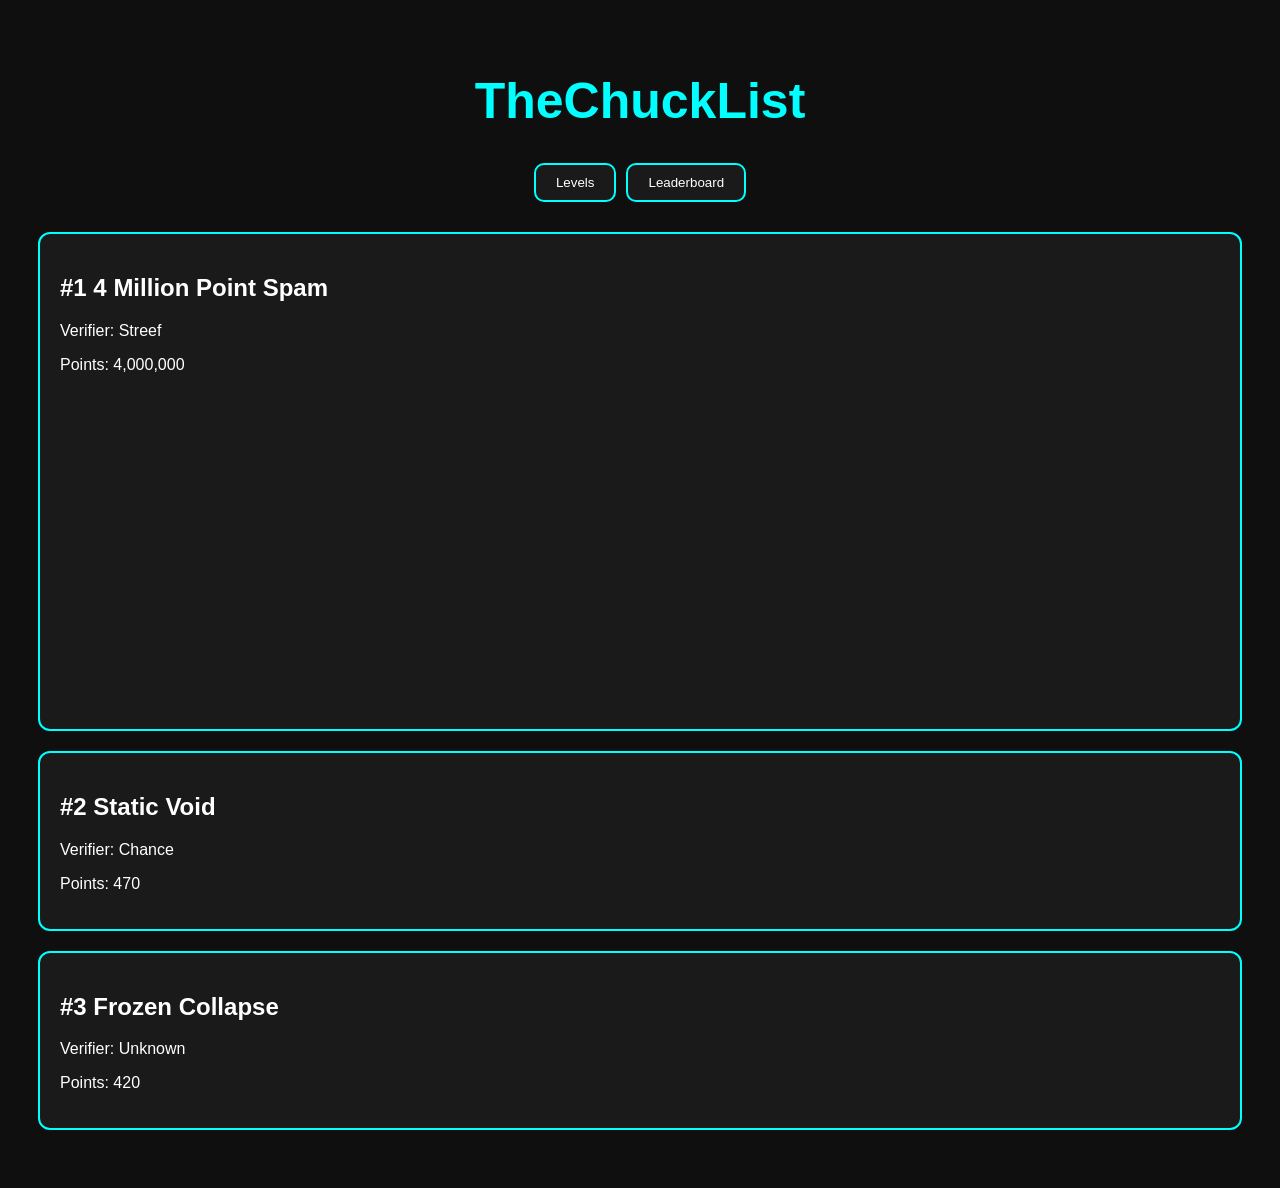
==== index.html @ db89debf "Update index.html" ====
<!DOCTYPE html>
<html>
<head>
    <title>TheChuckList</title>
    <link rel="stylesheet" href="style.css">
</head>

<body>

    <h1>TheChuckList</h1>

    <div class="top-bar">
        <a href="index.html"><button>Levels</button></a>
        <a href="leaderboard.html"><button>Leaderboard</button></a>
    </div>

    <!-- #1 LEVEL -->
    <div class="level-card">
        <h2>#1 4 Million Point Spam</h2>
        <p>Verifier: Streef</p>
        <p>Points: 4,000,000</p>

        <div class="video">
            <iframe width="100%" height="315"
            src="https://www.youtube.com/embed/7s5hn55QM9I"
            title="4 Million Point Spam Verification"
            frameborder="0"
            allow="accelerometer; autoplay; clipboard-write; encrypted-media; gyroscope; picture-in-picture"
            allowfullscreen>
            </iframe>
        </div>
    </div>

    <!-- other example levels -->
    <div class="level-card">
        <h2>#2 Static Void</h2>
        <p>Verifier: Chance</p>
        <p>Points: 470</p>
    </div>

    <div class="level-card">
        <h2>#3 Frozen Collapse</h2>
        <p>Verifier: Unknown</p>
        <p>Points: 420</p>
    </div>

</body>
</html>
---- style.css ----
body {
    background: #0f0f0f;
    color: white;
    font-family: Arial, sans-serif;
    padding: 30px;
}

h1 {
    text-align: center;
    color: cyan;
    font-size: 50px;
}

.top-bar {
    display: flex;
    justify-content: center;
    gap: 10px;
    margin-bottom: 30px;
}

button {
    background: #1a1a1a;
    border: 2px solid cyan;
    color: white;
    padding: 10px 20px;
    border-radius: 10px;
    cursor: pointer;
}

button:hover {
    background: cyan;
    color: black;
}

.level-card {
    background: #1a1a1a;
    border: 2px solid cyan;
    border-radius: 12px;
    padding: 20px;
    margin-bottom: 20px;
    transition: 0.2s;
}

.level-card:hover {
    transform: scale(1.02);
}

.leaderboard {
    margin-top: 40px;
    background: #1a1a1a;
    border: 2px solid purple;
    border-radius: 12px;
    padding: 20px;
}

.player {
    display: flex;
    justify-content: space-between;
    margin-top: 10px;
    padding: 10px;
    background: #111;
    border-radius: 8px;
}
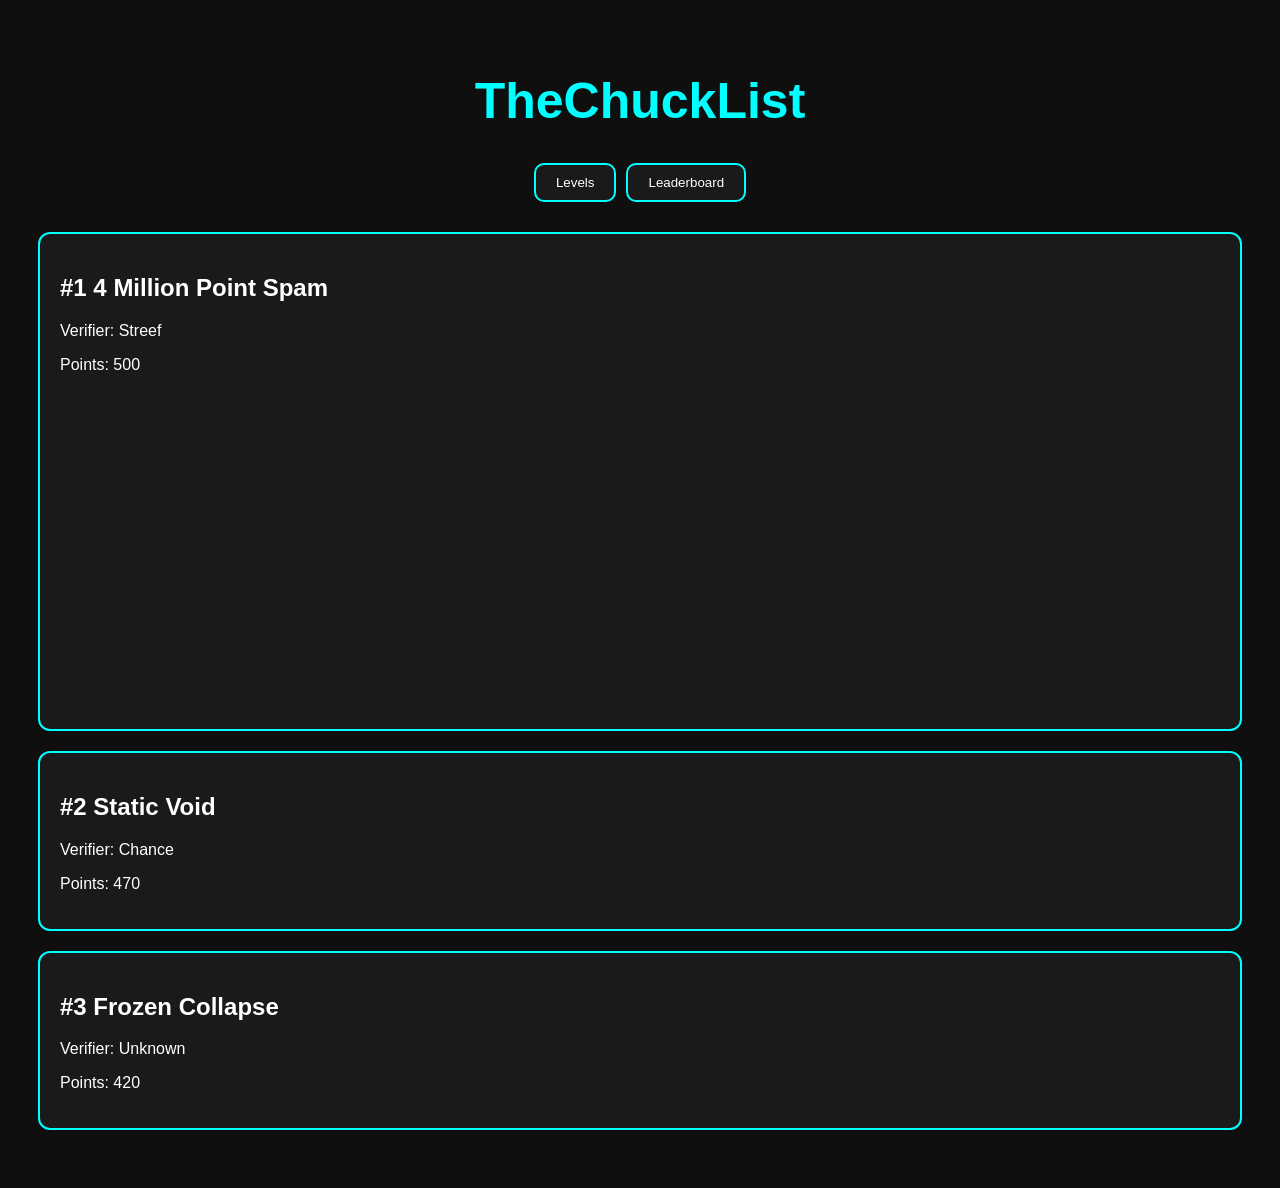
==== commit bce928b1: "Update index.html" ====
--- a/index.html
+++ b/index.html
@@ -18,7 +18,7 @@
     <div class="level-card">
         <h2>#1 4 Million Point Spam</h2>
         <p>Verifier: Streef</p>
-        <p>Points: 4,000,000</p>
+        <p>Points: 500</p>
 
         <div class="video">
             <iframe width="100%" height="315"
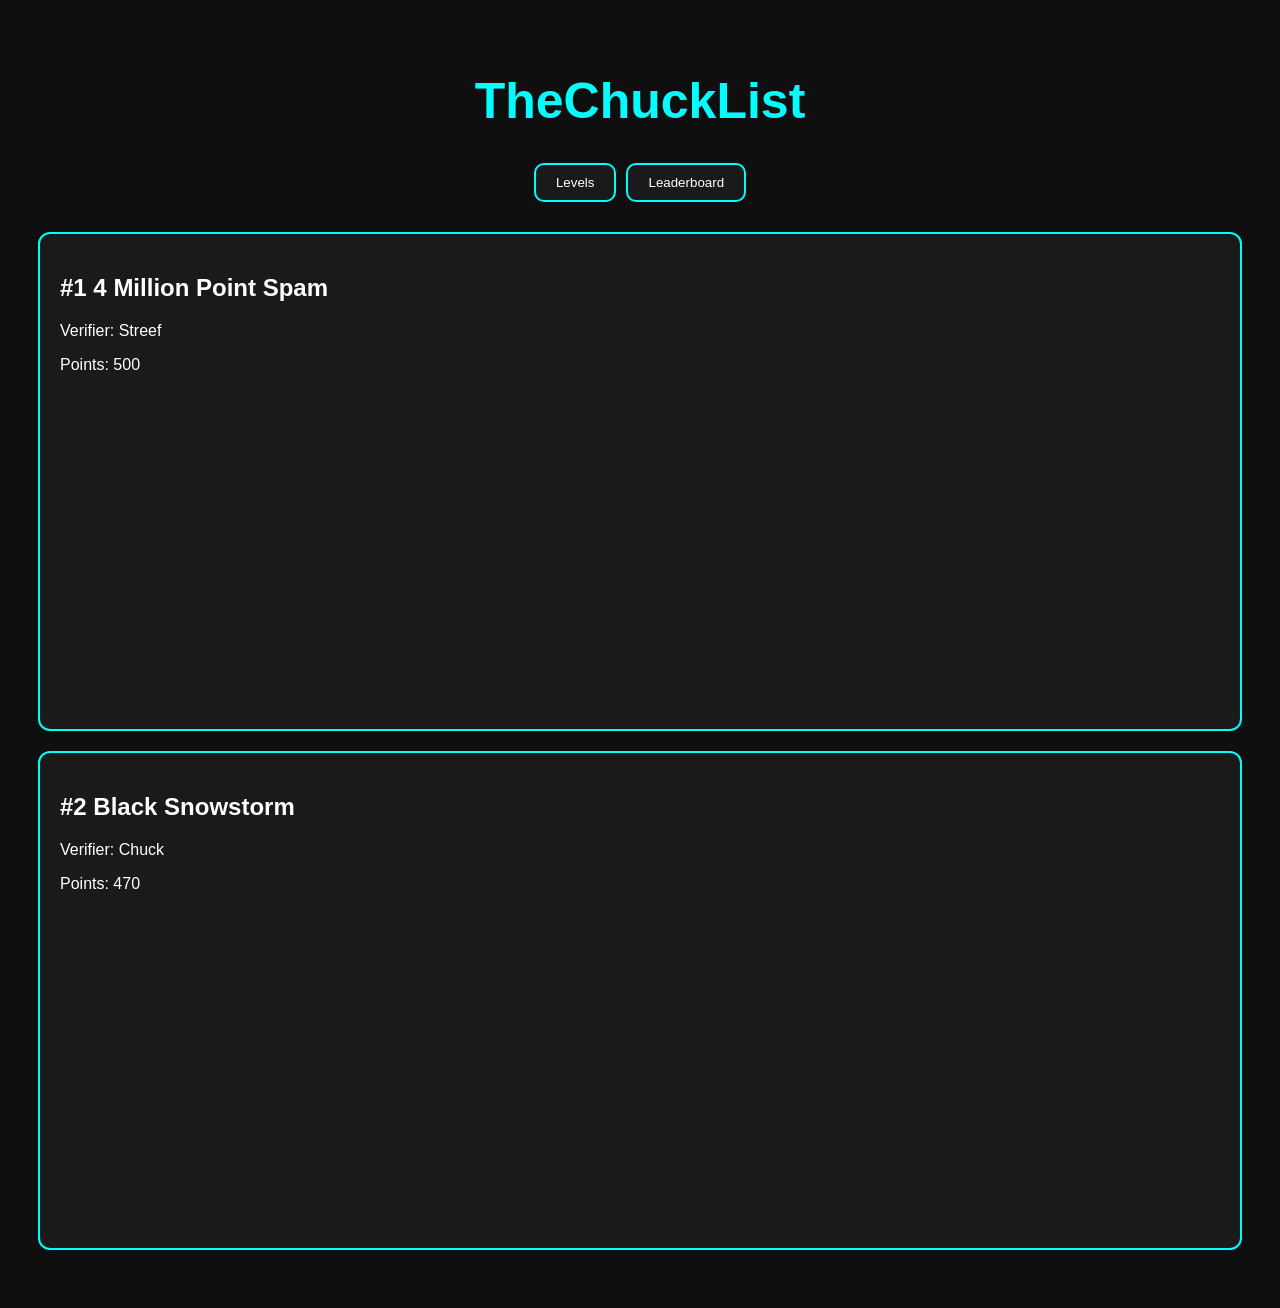
==== commit c91c0c43: "Update index.html" ====
--- a/index.html
+++ b/index.html
@@ -14,7 +14,7 @@
         <a href="leaderboard.html"><button>Leaderboard</button></a>
     </div>
 
-    <!-- #1 LEVEL -->
+    <!-- #1 -->
     <div class="level-card">
         <h2>#1 4 Million Point Spam</h2>
         <p>Verifier: Streef</p>
@@ -31,17 +31,21 @@
         </div>
     </div>
 
-    <!-- other example levels -->
+    <!-- #2 -->
     <div class="level-card">
-        <h2>#2 Static Void</h2>
-        <p>Verifier: Chance</p>
+        <h2>#2 Black Snowstorm</h2>
+        <p>Verifier: Chuck</p>
         <p>Points: 470</p>
-    </div>
 
-    <div class="level-card">
-        <h2>#3 Frozen Collapse</h2>
-        <p>Verifier: Unknown</p>
-        <p>Points: 420</p>
+        <div class="video">
+            <iframe width="100%" height="315"
+            src="https://www.youtube.com/embed/ZjemhwheKqM"
+            title="Black Snowstorm Verification"
+            frameborder="0"
+            allow="accelerometer; autoplay; clipboard-write; encrypted-media; gyroscope; picture-in-picture"
+            allowfullscreen>
+            </iframe>
+        </div>
     </div>
 
 </body>
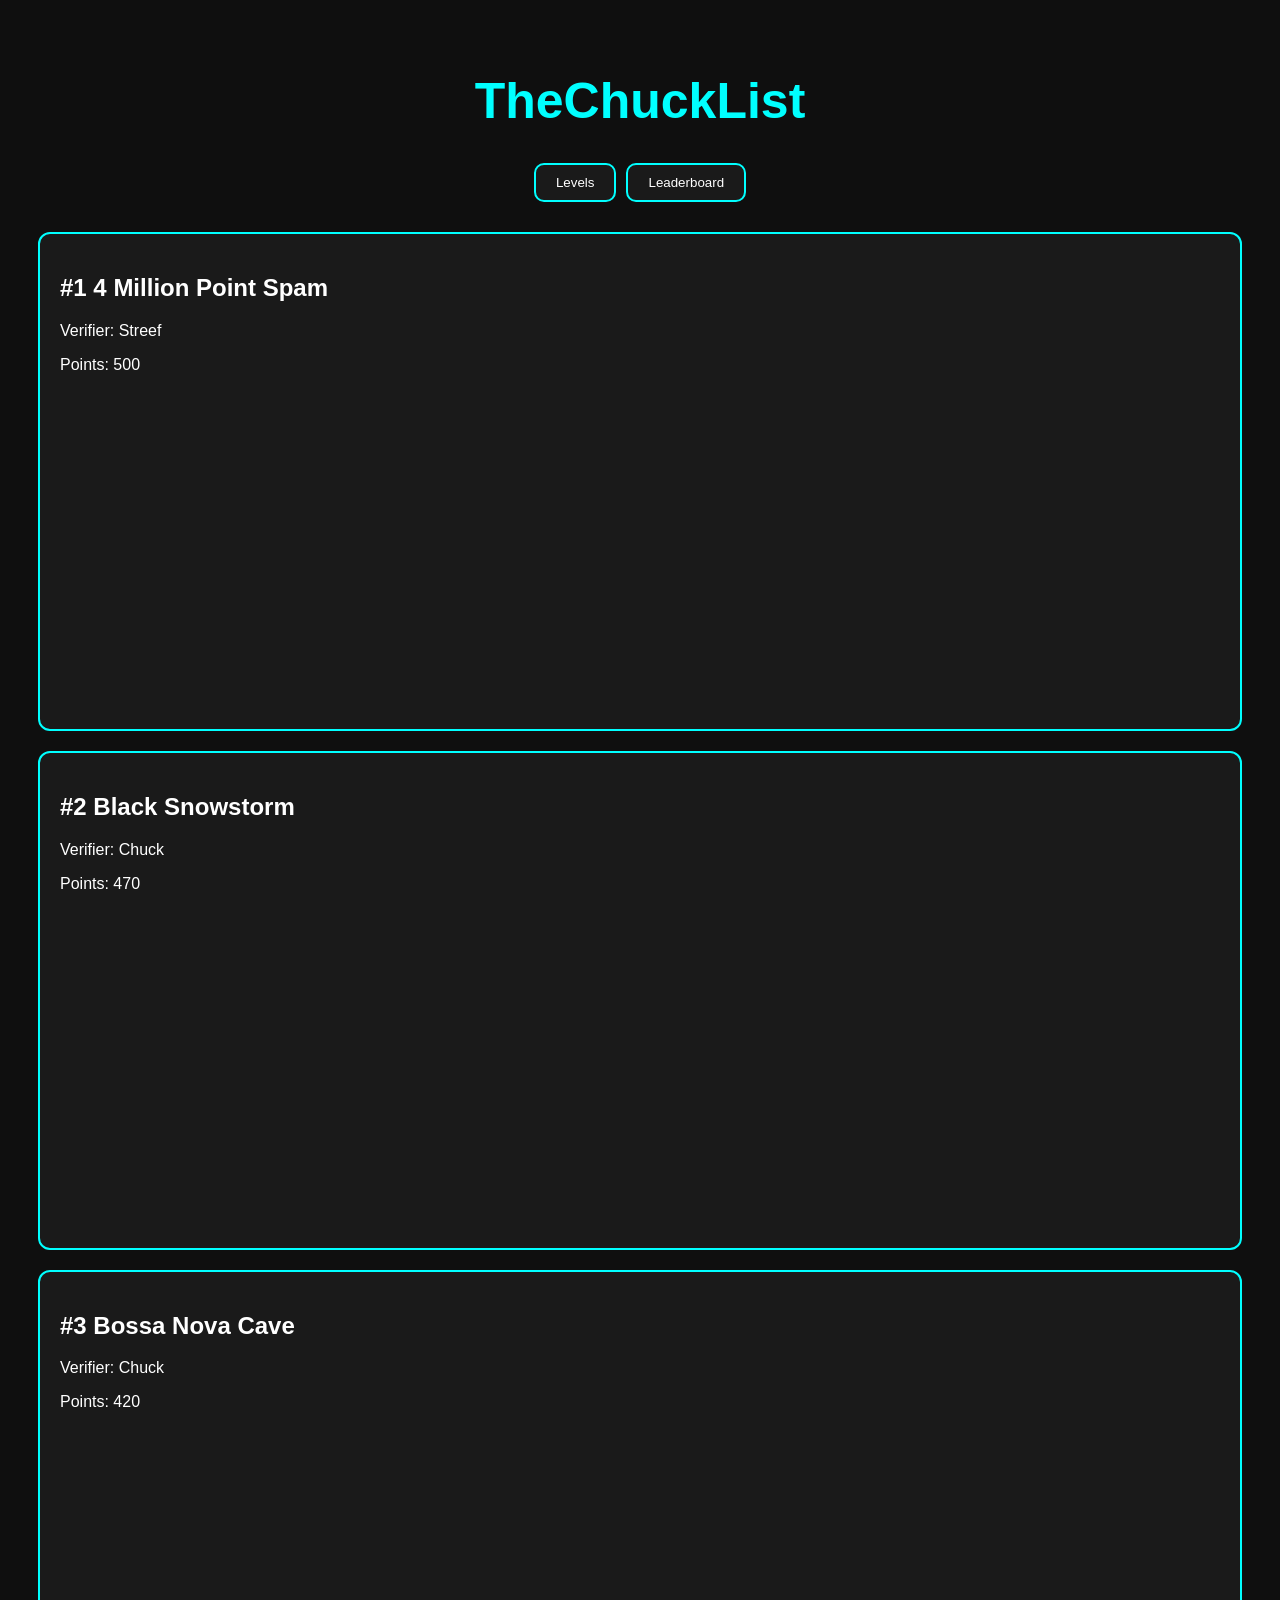
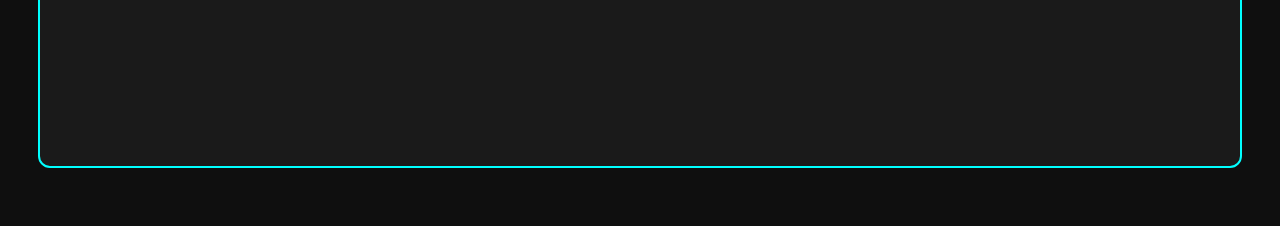
==== commit 2a464e6c: "Update index.html" ====
--- a/index.html
+++ b/index.html
@@ -48,5 +48,22 @@
         </div>
     </div>
 
+    <!-- #3 -->
+    <div class="level-card">
+        <h2>#3 Bossa Nova Cave</h2>
+        <p>Verifier: Chuck</p>
+        <p>Points: 420</p>
+
+        <div class="video">
+            <iframe width="100%" height="315"
+            src="https://www.youtube.com/embed/e8Fx6veOwPQ"
+            title="Bossa Nova Cave Verification"
+            frameborder="0"
+            allow="accelerometer; autoplay; clipboard-write; encrypted-media; gyroscope; picture-in-picture"
+            allowfullscreen>
+            </iframe>
+        </div>
+    </div>
+
 </body>
 </html>
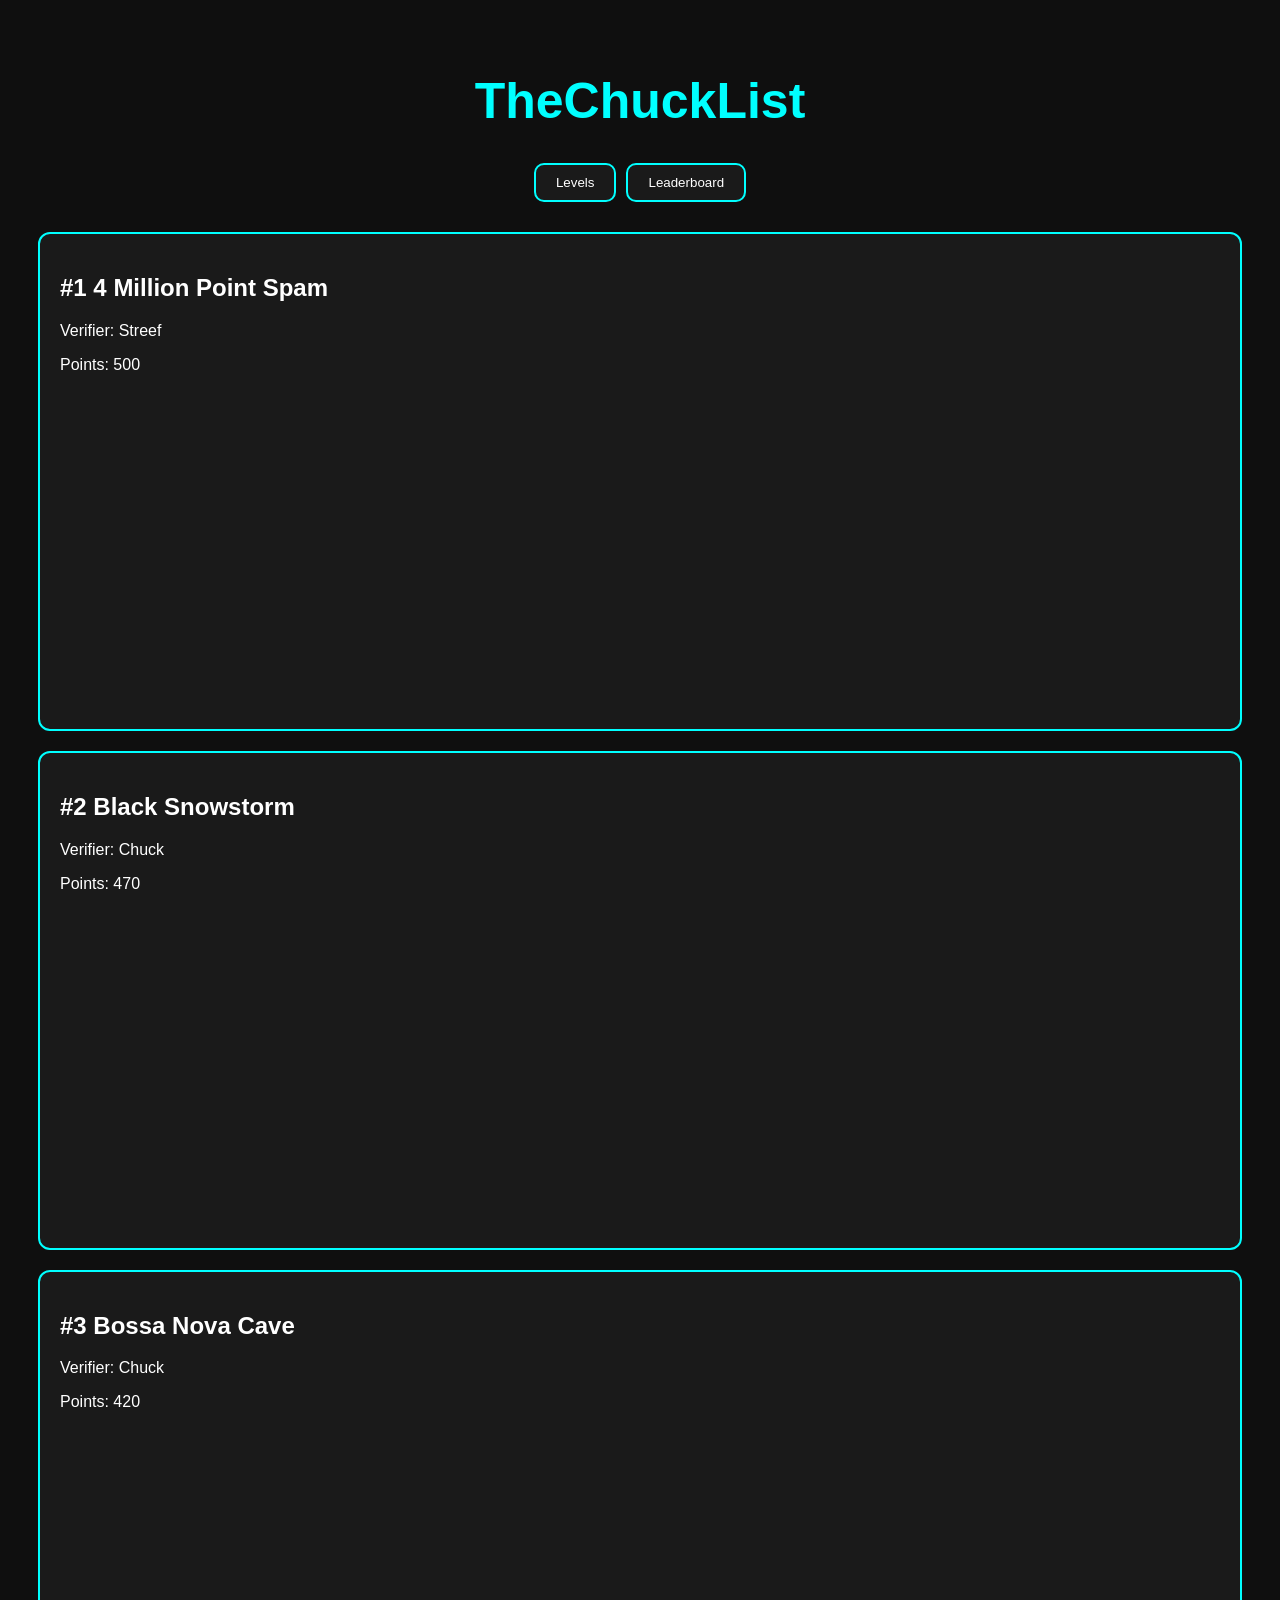
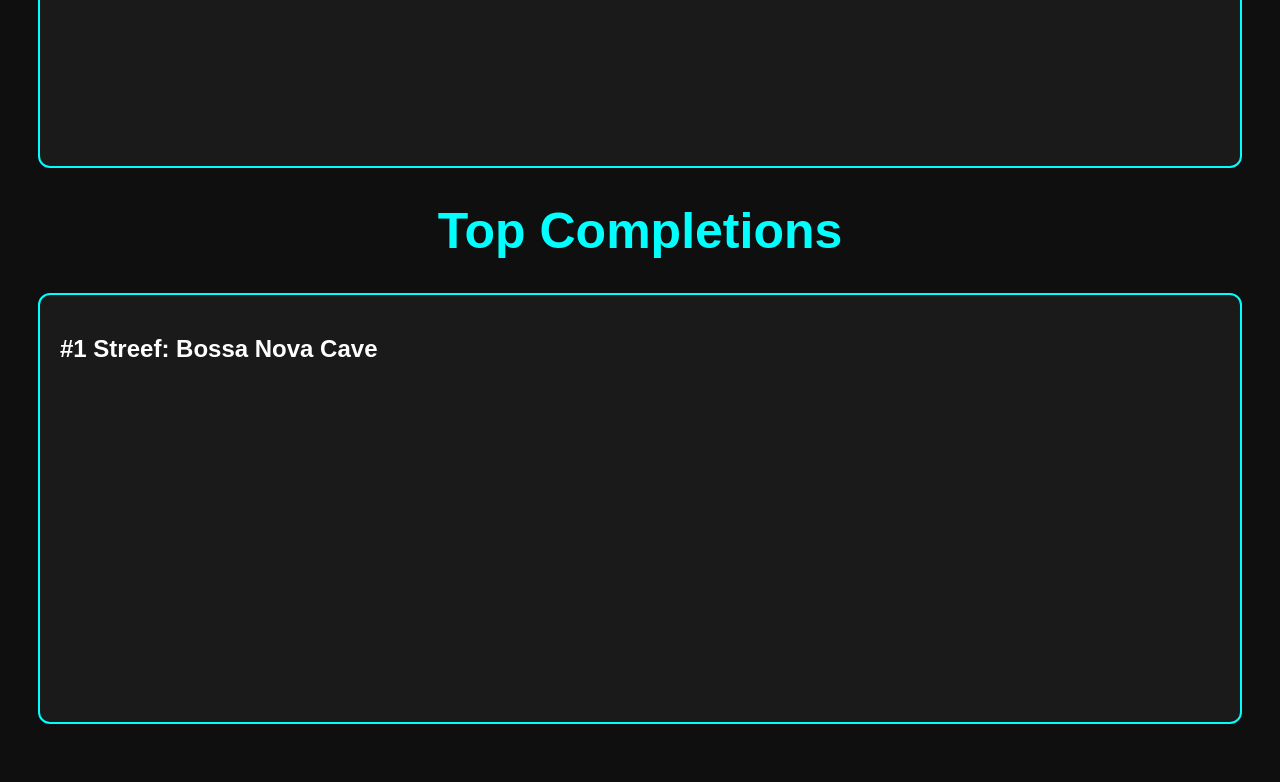
==== commit 80a8c6cf: "Update index.html" ====
--- a/index.html
+++ b/index.html
@@ -13,6 +13,8 @@
         <a href="index.html"><button>Levels</button></a>
         <a href="leaderboard.html"><button>Leaderboard</button></a>
     </div>
+
+    <!-- LEVELS -->
 
     <!-- #1 -->
     <div class="level-card">
@@ -65,5 +67,24 @@
         </div>
     </div>
 
+    <!-- COMPLETIONS SECTION -->
+
+    <h1>Top Completions</h1>
+
+    <!-- Completion #1 -->
+    <div class="level-card">
+        <h2>#1 Streef: Bossa Nova Cave</h2>
+
+        <div class="video">
+            <iframe width="100%" height="315"
+            src="https://www.youtube.com/embed/oz3otel7GqY"
+            title="Streef Bossa Nova Cave Completion"
+            frameborder="0"
+            allow="accelerometer; autoplay; clipboard-write; encrypted-media; gyroscope; picture-in-picture"
+            allowfullscreen>
+            </iframe>
+        </div>
+    </div>
+
 </body>
 </html>
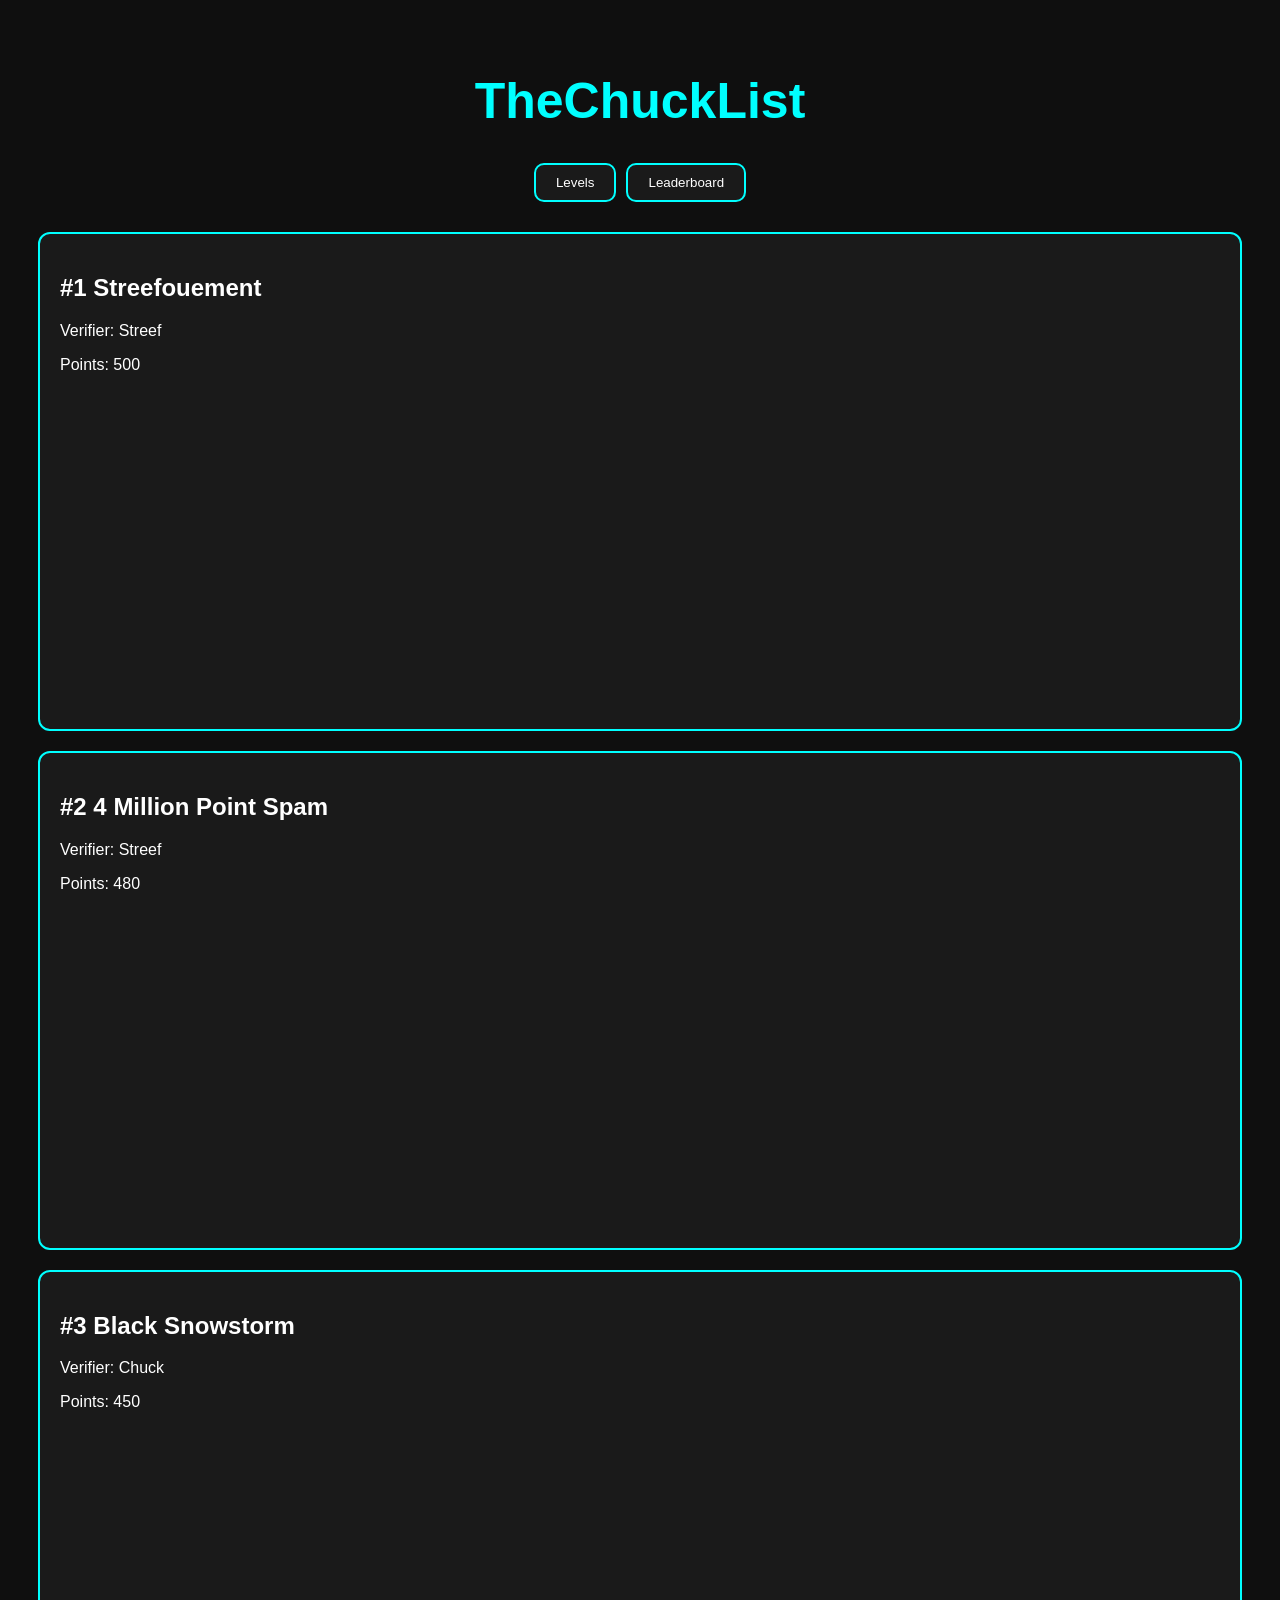
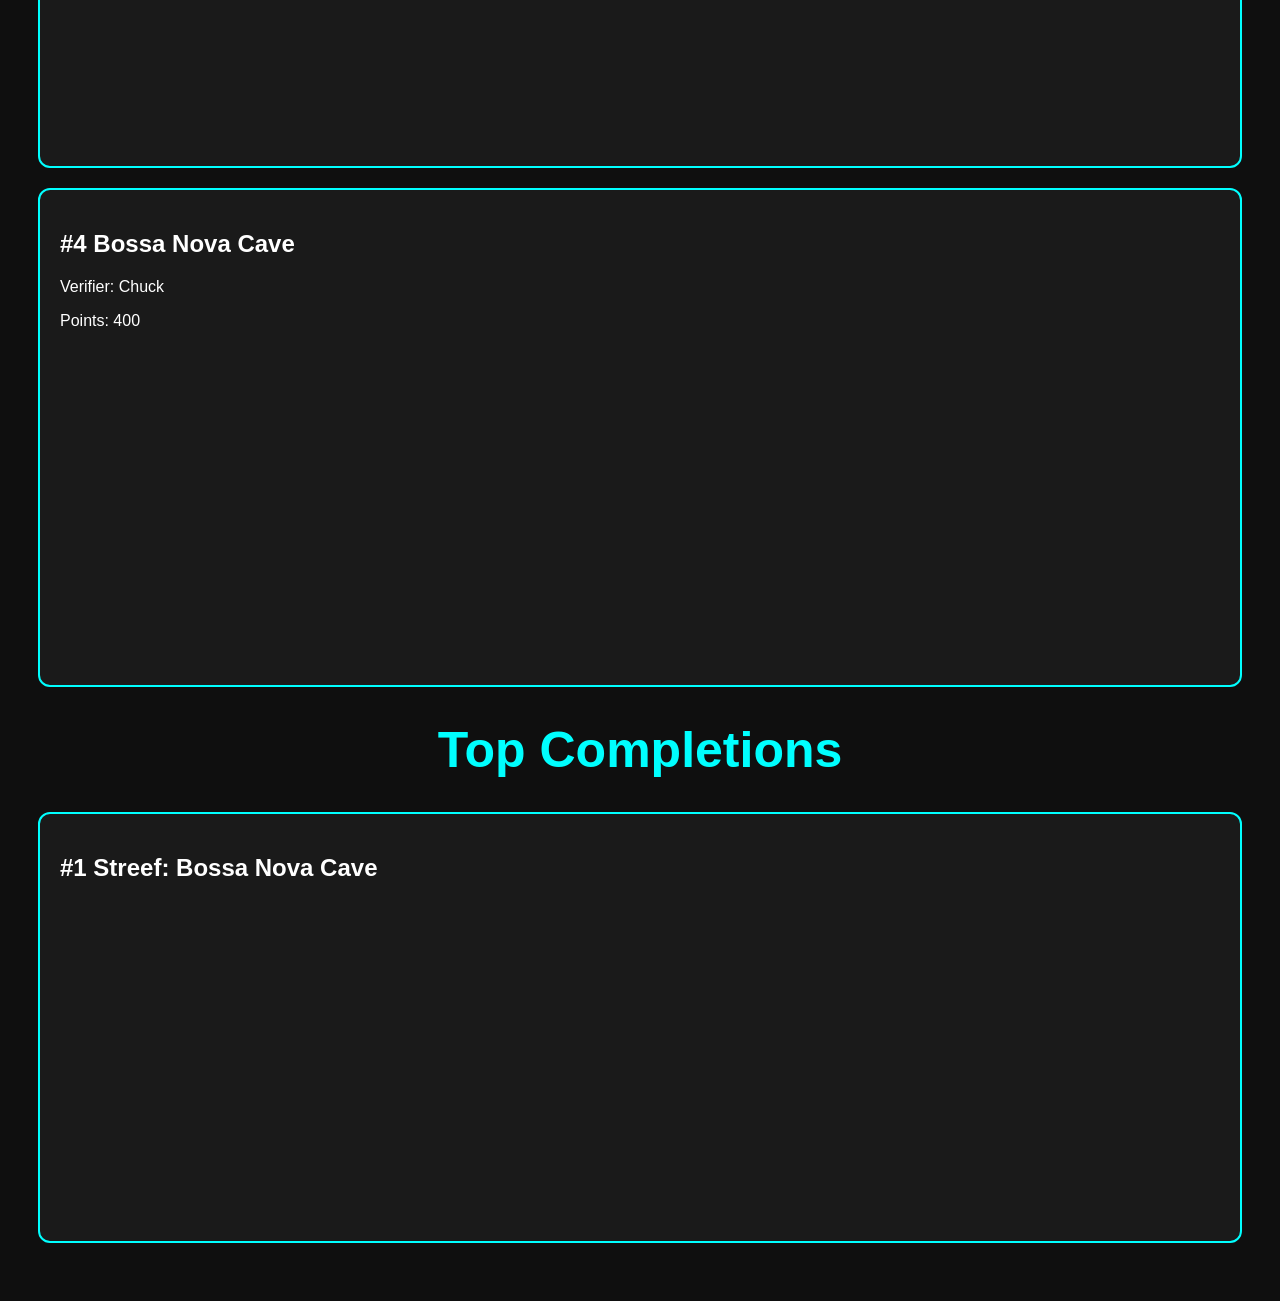
==== commit a25cf67d: "Update index.html" ====
--- a/index.html
+++ b/index.html
@@ -14,13 +14,28 @@
         <a href="leaderboard.html"><button>Leaderboard</button></a>
     </div>
 
-    <!-- LEVELS -->
-
     <!-- #1 -->
     <div class="level-card">
-        <h2>#1 4 Million Point Spam</h2>
+        <h2>#1 Streefouement</h2>
         <p>Verifier: Streef</p>
         <p>Points: 500</p>
+
+        <div class="video">
+            <iframe width="100%" height="315"
+            src="https://www.youtube.com/embed/fPAtd-VRduA"
+            title="Streefouement Verification"
+            frameborder="0"
+            allow="accelerometer; autoplay; clipboard-write; encrypted-media; gyroscope; picture-in-picture"
+            allowfullscreen>
+            </iframe>
+        </div>
+    </div>
+
+    <!-- #2 -->
+    <div class="level-card">
+        <h2>#2 4 Million Point Spam</h2>
+        <p>Verifier: Streef</p>
+        <p>Points: 480</p>
 
         <div class="video">
             <iframe width="100%" height="315"
@@ -33,11 +48,11 @@
         </div>
     </div>
 
-    <!-- #2 -->
+    <!-- #3 -->
     <div class="level-card">
-        <h2>#2 Black Snowstorm</h2>
+        <h2>#3 Black Snowstorm</h2>
         <p>Verifier: Chuck</p>
-        <p>Points: 470</p>
+        <p>Points: 450</p>
 
         <div class="video">
             <iframe width="100%" height="315"
@@ -50,11 +65,11 @@
         </div>
     </div>
 
-    <!-- #3 -->
+    <!-- #4 -->
     <div class="level-card">
-        <h2>#3 Bossa Nova Cave</h2>
+        <h2>#4 Bossa Nova Cave</h2>
         <p>Verifier: Chuck</p>
-        <p>Points: 420</p>
+        <p>Points: 400</p>
 
         <div class="video">
             <iframe width="100%" height="315"
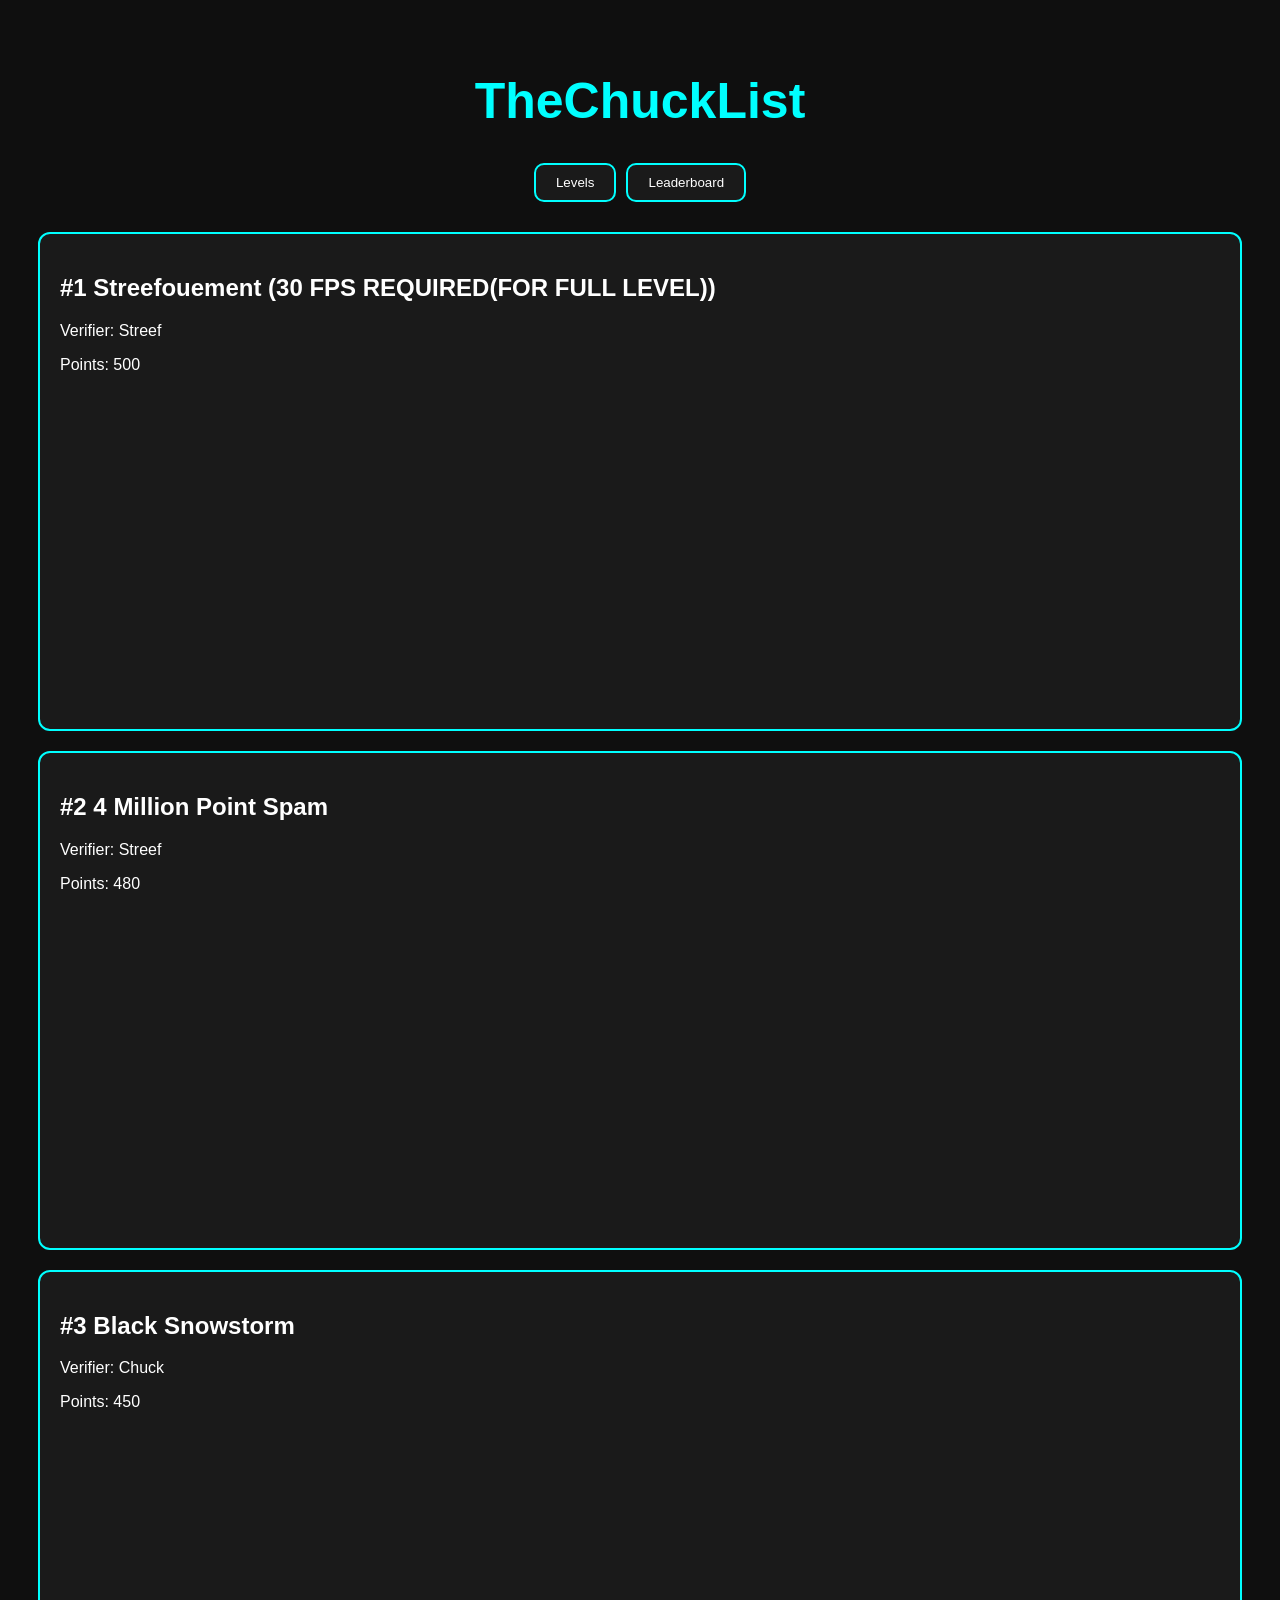
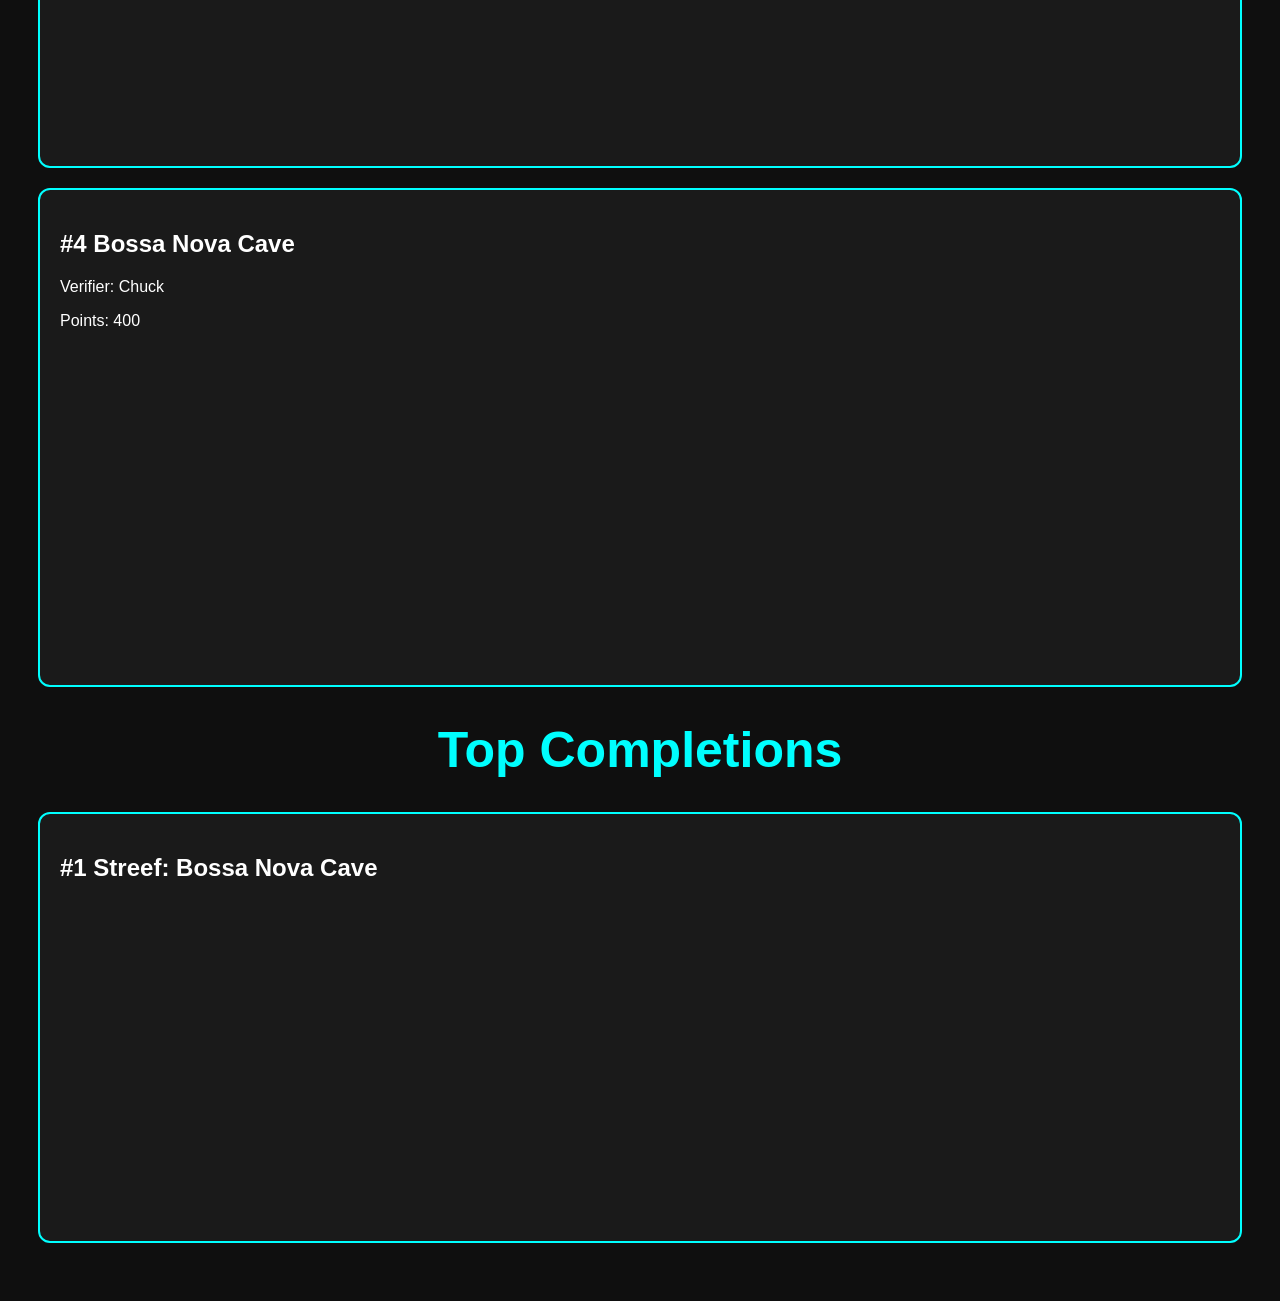
==== commit 8672e48f: "Update index.html" ====
--- a/index.html
+++ b/index.html
@@ -16,7 +16,7 @@
 
     <!-- #1 -->
     <div class="level-card">
-        <h2>#1 Streefouement</h2>
+        <h2>#1 Streefouement (30 FPS REQUIRED(FOR FULL LEVEL))</h2>
         <p>Verifier: Streef</p>
         <p>Points: 500</p>
 
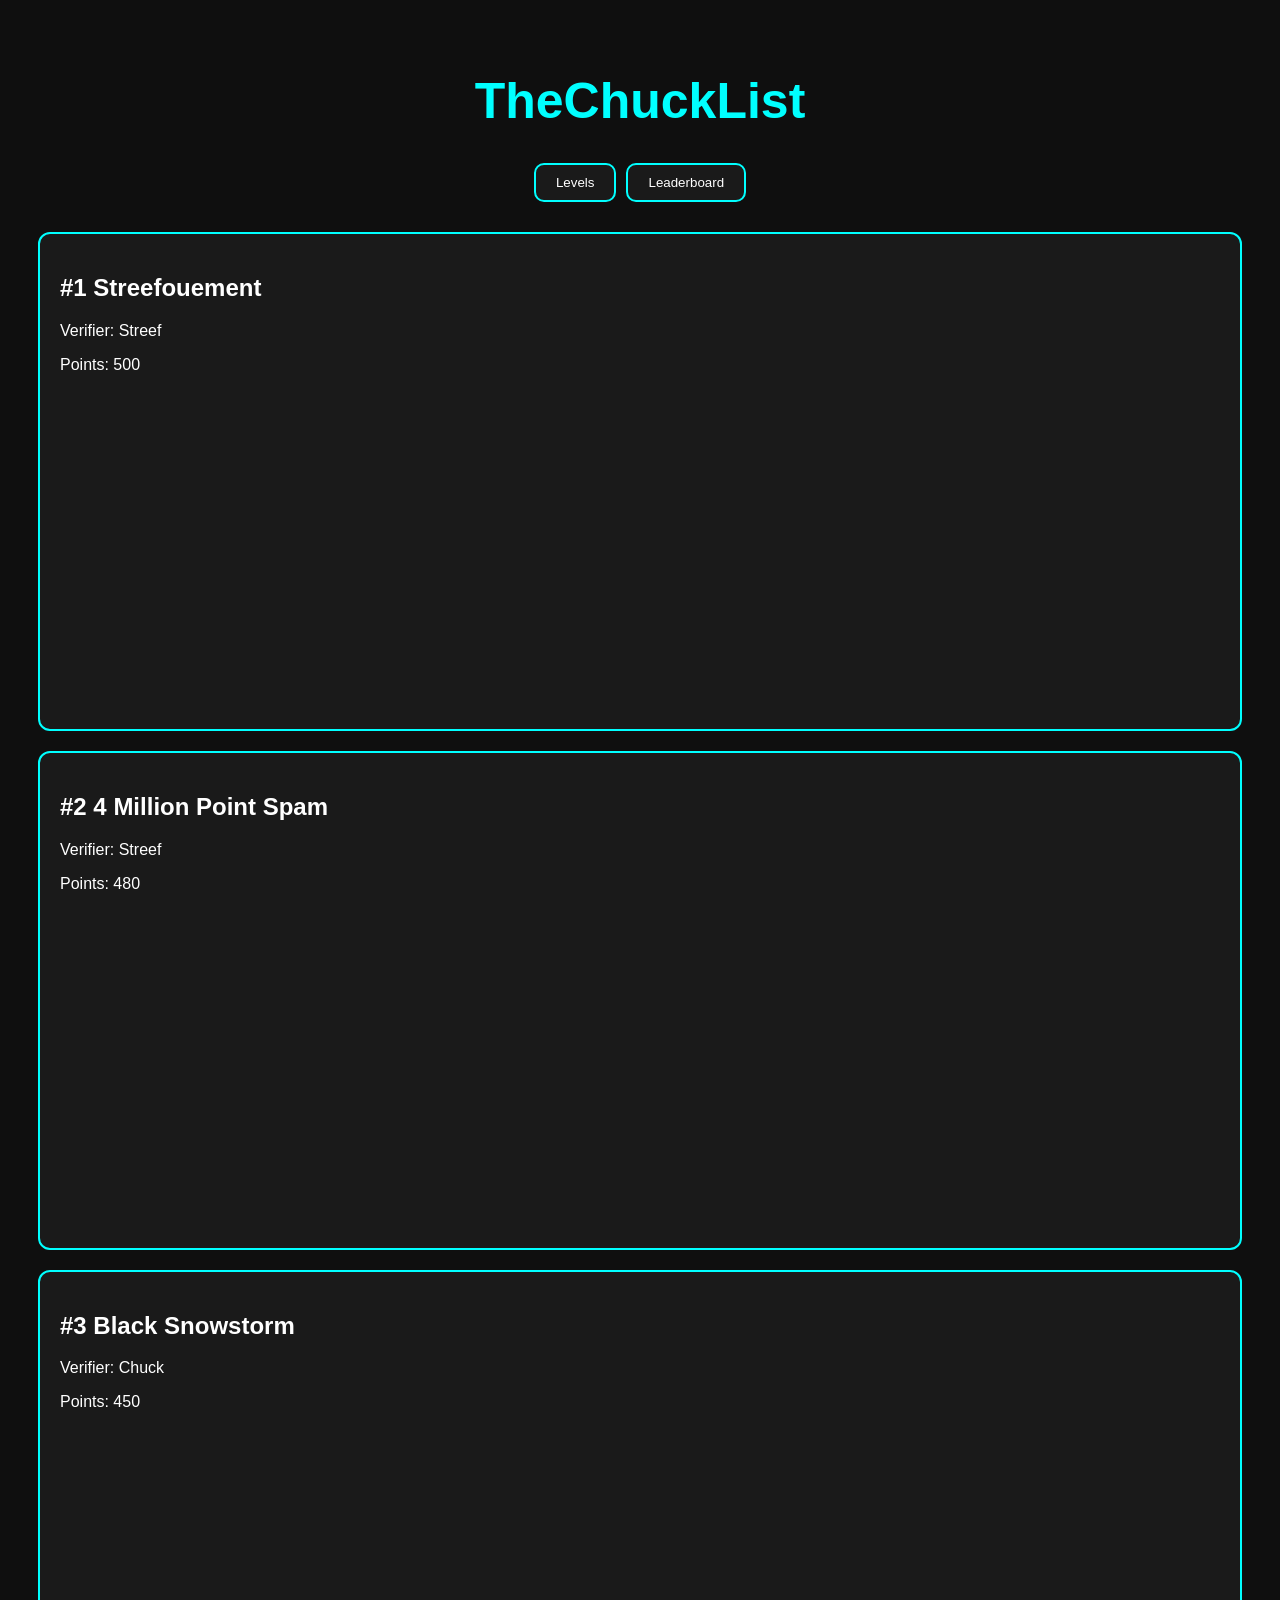
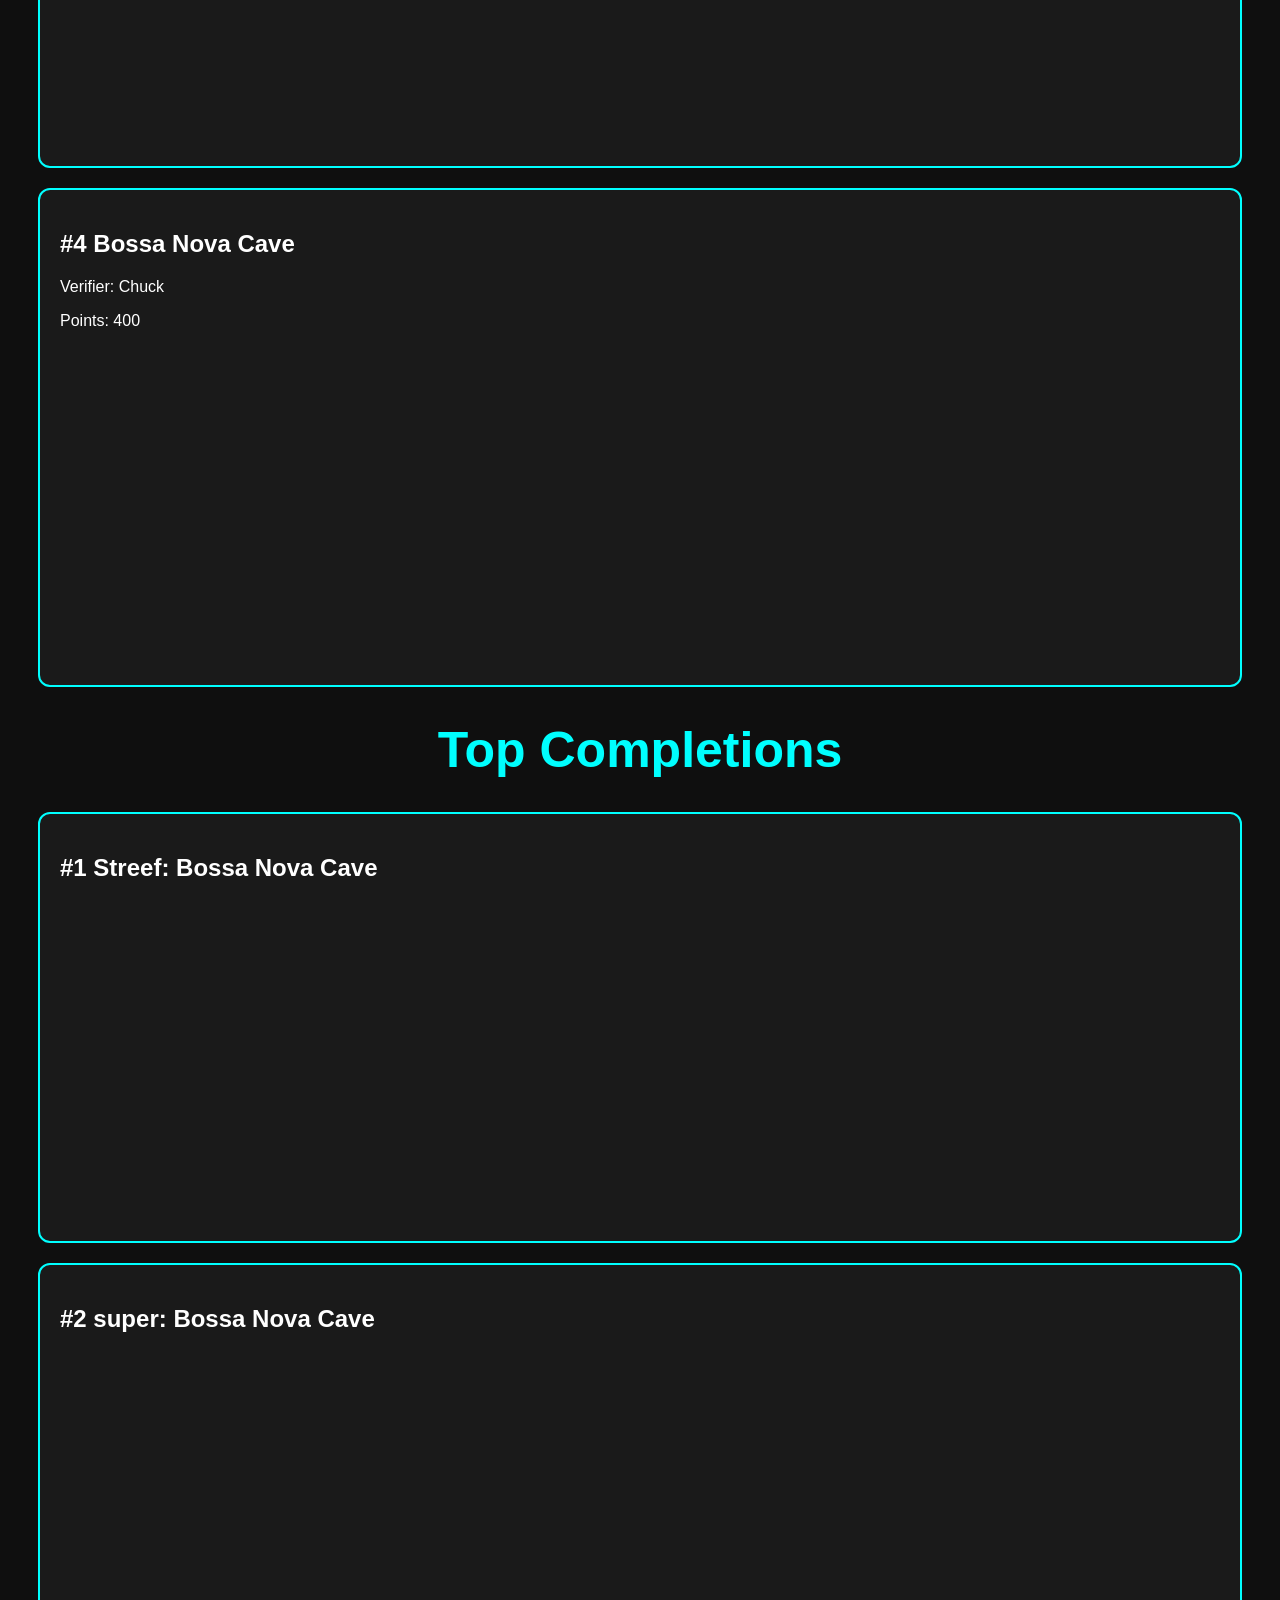
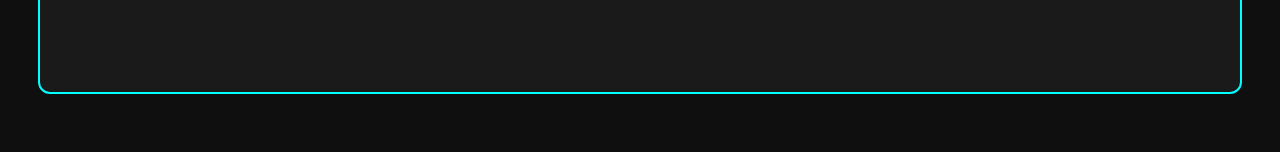
==== commit 69f88ff4: "Update index.html" ====
--- a/index.html
+++ b/index.html
@@ -14,9 +14,11 @@
         <a href="leaderboard.html"><button>Leaderboard</button></a>
     </div>
 
+    <!-- LEVELS -->
+
     <!-- #1 -->
     <div class="level-card">
-        <h2>#1 Streefouement (30 FPS REQUIRED(FOR FULL LEVEL))</h2>
+        <h2>#1 Streefouement</h2>
         <p>Verifier: Streef</p>
         <p>Points: 500</p>
 
@@ -101,5 +103,20 @@
         </div>
     </div>
 
+    <!-- Completion #2 -->
+    <div class="level-card">
+        <h2>#2 super: Bossa Nova Cave</h2>
+
+        <div class="video">
+            <iframe width="100%" height="315"
+            src="https://www.youtube.com/embed/0Qt5-uUGAHk"
+            title="super Bossa Nova Cave Completion"
+            frameborder="0"
+            allow="accelerometer; autoplay; clipboard-write; encrypted-media; gyroscope; picture-in-picture"
+            allowfullscreen>
+            </iframe>
+        </div>
+    </div>
+
 </body>
 </html>
